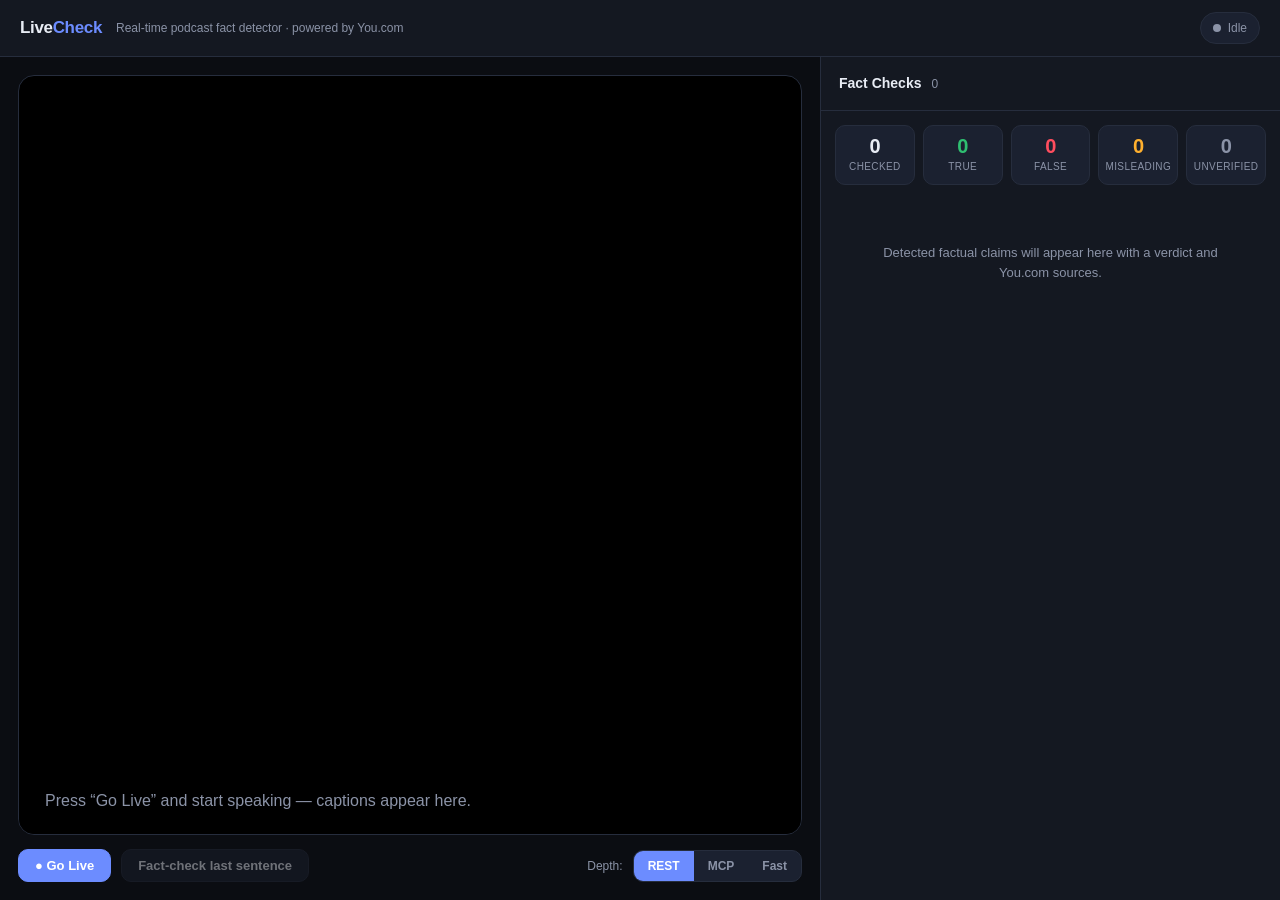
==== you.com/index.html @ 66401780 "Add files via upload" ====
<!DOCTYPE html>
<html lang="en">
<head>
<meta charset="UTF-8" />
<meta name="viewport" content="width=device-width, initial-scale=1.0" />
<title>LiveCheck — Real-Time Podcast Fact Detector</title>
<style>
  :root {
    --bg: #0b0d12;
    --panel: #141821;
    --panel-2: #1b2130;
    --line: #262d3d;
    --text: #e8ecf4;
    --muted: #8b93a7;
    --accent: #6c8cff;
    --true: #2fbf71;
    --false: #ff4d5e;
    --misleading: #ffb02e;
    --unverified: #8b93a7;
  }
  * { box-sizing: border-box; }
  html, body { margin: 0; height: 100%; }
  body {
    background: var(--bg);
    color: var(--text);
    font: 15px/1.5 -apple-system, BlinkMacSystemFont, "Segoe UI", Roboto, sans-serif;
    display: flex;
    flex-direction: column;
    height: 100vh;
    overflow: hidden;
  }
  header {
    display: flex; align-items: center; gap: 14px;
    padding: 12px 20px; border-bottom: 1px solid var(--line);
    background: var(--panel);
  }
  header .logo { font-weight: 700; font-size: 17px; letter-spacing: -0.02em; }
  header .logo span { color: var(--accent); }
  header .tag { color: var(--muted); font-size: 12px; }
  header .spacer { flex: 1; }
  .pill {
    display: inline-flex; align-items: center; gap: 7px;
    padding: 6px 12px; border-radius: 999px; font-size: 12px;
    background: var(--panel-2); border: 1px solid var(--line); color: var(--muted);
  }
  .dot { width: 8px; height: 8px; border-radius: 50%; background: var(--unverified); }
  .dot.live { background: var(--false); animation: pulse 1.2s infinite; }
  @keyframes pulse { 0%,100%{opacity:1} 50%{opacity:.35} }

  .btn {
    border: 1px solid var(--line); background: var(--panel-2); color: var(--text);
    padding: 8px 16px; border-radius: 10px; font-size: 13px; font-weight: 600;
    cursor: pointer; transition: .15s;
  }
  .btn:hover { border-color: var(--accent); }
  .btn.primary { background: var(--accent); border-color: var(--accent); color: #fff; }
  .btn.danger { background: var(--false); border-color: var(--false); color: #fff; }
  .btn:disabled { opacity: .45; cursor: not-allowed; }

  main { display: flex; flex: 1; min-height: 0; }

  /* ---- Stage (podcast video) ---- */
  .stage { flex: 1.4; display: flex; flex-direction: column; padding: 18px; min-width: 0; }
  .video-wrap {
    position: relative; flex: 1; border-radius: 16px; overflow: hidden;
    background: #000; border: 1px solid var(--line); min-height: 0;
  }
  video { width: 100%; height: 100%; object-fit: cover; transform: scaleX(-1); }
  .badge-live {
    position: absolute; top: 14px; left: 14px; z-index: 3;
    background: rgba(255,77,94,.9); color: #fff; font-size: 11px; font-weight: 700;
    padding: 5px 10px; border-radius: 6px; letter-spacing: .05em; display: none;
  }
  .badge-live.on { display: block; }
  .caption {
    position: absolute; left: 0; right: 0; bottom: 0; z-index: 2;
    padding: 40px 26px 22px;
    background: linear-gradient(transparent, rgba(0,0,0,.85));
    font-size: 22px; line-height: 1.4; font-weight: 500;
  }
  .caption .final { opacity: .95; }
  .caption .interim { color: var(--muted); }
  .caption.empty { color: var(--muted); font-size: 16px; font-weight: 400; }

  .controls { display: flex; gap: 10px; align-items: center; padding-top: 14px; }
  .controls .spacer { flex: 1; }
  .mode-toggle { display: flex; background: var(--panel-2); border: 1px solid var(--line); border-radius: 10px; overflow: hidden; }
  .mode-toggle button {
    border: 0; background: transparent; color: var(--muted); padding: 8px 14px;
    font-size: 12px; font-weight: 600; cursor: pointer;
  }
  .mode-toggle button.active { background: var(--accent); color: #fff; }

  /* ---- Feed (fact checks) ---- */
  .feed { flex: 1; border-left: 1px solid var(--line); background: var(--panel);
          display: flex; flex-direction: column; min-width: 340px; max-width: 460px; }
  .feed-head { padding: 16px 18px; border-bottom: 1px solid var(--line);
               display: flex; align-items: center; gap: 10px; }
  .feed-head h2 { margin: 0; font-size: 14px; }
  .feed-head .count { color: var(--muted); font-size: 12px; }
  .scoreboard {
    display: grid; grid-template-columns: repeat(5, 1fr); gap: 8px;
    padding: 14px 14px 4px;
  }
  .stat {
    display: flex; flex-direction: column; align-items: center; gap: 3px;
    background: var(--panel-2); border: 1px solid var(--line);
    border-radius: 10px; padding: 10px 4px;
  }
  .stat-num { font-size: 20px; font-weight: 800; line-height: 1; letter-spacing: -0.02em; }
  .stat-label { font-size: 10px; color: var(--muted); text-transform: uppercase; letter-spacing: .04em; }
  .stat.true .stat-num { color: var(--true); }
  .stat.false .stat-num { color: var(--false); }
  .stat.misleading .stat-num { color: var(--misleading); }
  .stat.unverified .stat-num { color: var(--unverified); }
  .stat.bump { animation: bump .35s ease; }
  @keyframes bump { 0%{transform:scale(1)} 40%{transform:scale(1.12)} 100%{transform:scale(1)} }

  .cards { flex: 1; overflow-y: auto; padding: 14px; display: flex; flex-direction: column; gap: 12px; }
  .empty-state { color: var(--muted); text-align: center; margin-top: 40px; font-size: 13px; padding: 0 24px; }

  .card {
    background: var(--panel-2); border: 1px solid var(--line); border-radius: 12px;
    padding: 14px; animation: rise .25s ease; border-left: 3px solid var(--line);
  }
  @keyframes rise { from { opacity: 0; transform: translateY(8px); } }
  .card .claim { font-size: 14px; font-weight: 500; margin-bottom: 10px; line-height: 1.45; }
  .verdict-row { display: flex; align-items: center; gap: 8px; margin-bottom: 8px; }
  .verdict {
    font-size: 11px; font-weight: 800; letter-spacing: .05em;
    padding: 4px 9px; border-radius: 6px; text-transform: uppercase;
  }
  .verdict.TRUE { background: rgba(47,191,113,.16); color: var(--true); }
  .verdict.FALSE { background: rgba(255,77,94,.16); color: var(--false); }
  .verdict.MISLEADING { background: rgba(255,176,46,.16); color: var(--misleading); }
  .verdict.UNVERIFIED { background: rgba(139,147,167,.16); color: var(--unverified); }
  .verdict.CHECKING { background: rgba(108,140,255,.16); color: var(--accent); }
  .card.TRUE { border-left-color: var(--true); }
  .card.FALSE { border-left-color: var(--false); }
  .card.MISLEADING { border-left-color: var(--misleading); }
  .card .explain { color: #cdd3e0; font-size: 13px; margin-bottom: 10px; }
  .card .sources { display: flex; flex-direction: column; gap: 4px; }
  .card .sources a {
    color: var(--accent); text-decoration: none; font-size: 12px;
    white-space: nowrap; overflow: hidden; text-overflow: ellipsis;
  }
  .card .sources a:hover { text-decoration: underline; }
  .spinner {
    width: 13px; height: 13px; border: 2px solid var(--line);
    border-top-color: var(--accent); border-radius: 50%; animation: spin .7s linear infinite;
  }
  @keyframes spin { to { transform: rotate(360deg); } }
  .error-note { color: var(--false); font-size: 12px; padding: 10px 14px; }
  .hint { color: var(--muted); font-size: 12px; margin-left: 4px; }
</style>
</head>
<body>
<header>
  <div class="logo">Live<span>Check</span></div>
  <div class="tag">Real-time podcast fact detector · powered by You.com</div>
  <div class="spacer"></div>
  <div class="pill"><span class="dot" id="statusDot"></span><span id="statusText">Idle</span></div>
</header>

<main>
  <section class="stage">
    <div class="video-wrap">
      <div class="badge-live" id="liveBadge">● LIVE</div>
      <video id="video" autoplay muted playsinline></video>
      <div class="caption empty" id="caption">Press “Go Live” and start speaking — captions appear here.</div>
    </div>
    <div class="controls">
      <button class="btn primary" id="goBtn">● Go Live</button>
      <button class="btn" id="checkBtn" disabled>Fact-check last sentence</button>
      <div class="spacer"></div>
      <span class="hint">Depth:</span>
      <div class="mode-toggle" id="modeToggle">
        <button data-mode="research" class="active">REST</button>
        <button data-mode="mcp">MCP</button>
        <button data-mode="search">Fast</button>
      </div>
    </div>
  </section>

  <aside class="feed">
    <div class="feed-head">
      <h2>Fact Checks</h2>
      <span class="count" id="feedCount">0</span>
    </div>
    <div class="scoreboard" id="scoreboard">
      <div class="stat" data-k="checked"><span class="stat-num" id="sChecked">0</span><span class="stat-label">Checked</span></div>
      <div class="stat true" data-k="true"><span class="stat-num" id="sTrue">0</span><span class="stat-label">True</span></div>
      <div class="stat false" data-k="false"><span class="stat-num" id="sFalse">0</span><span class="stat-label">False</span></div>
      <div class="stat misleading" data-k="misleading"><span class="stat-num" id="sMisleading">0</span><span class="stat-label">Misleading</span></div>
      <div class="stat unverified" data-k="unverified"><span class="stat-num" id="sUnverified">0</span><span class="stat-label">Unverified</span></div>
    </div>
    <div class="cards" id="cards">
      <div class="empty-state" id="emptyState">
        Detected factual claims will appear here with a verdict and You.com sources.
      </div>
    </div>
  </aside>
</main>

<script>
const $ = (id) => document.getElementById(id);
const video = $("video");
const caption = $("caption");
const cards = $("cards");
let mode = "research";
let recognizing = false;
let recognition = null;
let lastSentence = "";
let checkCount = 0;
const seen = new Set();
const scores = { true: 0, false: 0, misleading: 0, unverified: 0 };

function bumpStat(id) {
  const tile = document.getElementById(id).parentElement;
  tile.classList.remove("bump");
  void tile.offsetWidth; // restart the animation
  tile.classList.add("bump");
}

// ---------- Mode toggle ----------
$("modeToggle").addEventListener("click", (e) => {
  const b = e.target.closest("button"); if (!b) return;
  mode = b.dataset.mode;
  [...$("modeToggle").children].forEach((c) => c.classList.toggle("active", c === b));
});

// ---------- Webcam (the "podcast video") ----------
async function startVideo() {
  try {
    const stream = await navigator.mediaDevices.getUserMedia({ video: true, audio: false });
    video.srcObject = stream;
  } catch (e) {
    console.warn("No camera:", e);
    video.style.background = "linear-gradient(135deg,#1b2130,#0b0d12)";
  }
}

// ---------- Speech recognition ----------
const SR = window.SpeechRecognition || window.webkitSpeechRecognition;

function setStatus(text, live) {
  $("statusText").textContent = text;
  $("statusDot").classList.toggle("live", !!live);
  $("liveBadge").classList.toggle("on", !!live);
}

function initRecognition() {
  if (!SR) {
    alert("This browser doesn't support the Web Speech API. Use Chrome or Edge for the live demo.");
    return null;
  }
  const r = new SR();
  r.continuous = true;
  r.interimResults = true;
  r.lang = "en-US";

  r.onresult = (event) => {
    let interim = "", finalChunk = "";
    for (let i = event.resultIndex; i < event.results.length; i++) {
      const t = event.results[i][0].transcript;
      if (event.results[i].isFinal) finalChunk += t;
      else interim += t;
    }
    if (finalChunk) {
      caption.classList.remove("empty");
      caption.innerHTML = `<span class="final">${escapeHtml(finalChunk)}</span>`;
      handleFinal(finalChunk.trim());
    } else if (interim) {
      caption.classList.remove("empty");
      caption.innerHTML = `<span class="interim">${escapeHtml(interim)}</span>`;
    }
  };
  r.onerror = (e) => { if (e.error === "no-speech") return; console.warn("SR error", e.error); };
  r.onend = () => { if (recognizing) r.start(); }; // auto-restart while live
  return r;
}

// Split a finalized chunk into sentences and auto-check the "claim-like" ones.
function handleFinal(text) {
  if (!text) return;
  const sentences = text.split(/(?<=[.!?])\s+/).map((s) => s.trim()).filter(Boolean);
  for (const s of sentences) {
    lastSentence = s;
    $("checkBtn").disabled = false;
    if (looksLikeClaim(s)) autoCheck(s);
  }
  // If no sentence boundary yet, still remember the running text.
  if (sentences.length === 0) { lastSentence = text; $("checkBtn").disabled = false; }
}

// Lightweight claim detector: assertions with numbers, dates, comparatives,
// or "is/was/are" statements that aren't questions.
function looksLikeClaim(s) {
  if (s.length < 18 || s.endsWith("?")) return false;
  const words = s.split(/\s+/).length;
  if (words < 4) return false;
  const patterns = [
    /\d/,                                            // any number / year / stat
    /\b(percent|percentage|million|billion|thousand)\b/i,
    /\b(is|are|was|were|has|have|will|causes?|caused|prevents?|increases?|decreases?|reduces?)\b/i,
    /\b(first|largest|biggest|most|highest|lowest|only|never|always)\b/i,
    /\b(in|since|by)\s+(19|20)\d\d\b/i,
  ];
  return patterns.some((p) => p.test(s));
}

function escapeHtml(s) {
  return s.replace(/[&<>"']/g, (c) => ({ "&": "&amp;", "<": "&lt;", ">": "&gt;", '"': "&quot;", "'": "&#39;" }[c]));
}

// ---------- Fact checking ----------
async function autoCheck(claim) {
  const key = claim.toLowerCase().replace(/[^a-z0-9]+/g, " ").trim();
  if (seen.has(key)) return;          // don't re-check the same sentence
  seen.add(key);
  runCheck(claim);
}

async function runCheck(claim) {
  $("emptyState").style.display = "none";
  const card = document.createElement("div");
  card.className = "card CHECKING";
  card.innerHTML = `
    <div class="claim">${escapeHtml(claim)}</div>
    <div class="verdict-row"><span class="spinner"></span>
      <span class="verdict CHECKING">Checking…</span></div>`;
  cards.prepend(card);
  checkCount++; $("feedCount").textContent = checkCount;
  $("sChecked").textContent = checkCount; bumpStat("sChecked");

  try {
    const res = await fetch("/api/factcheck", {
      method: "POST",
      headers: { "Content-Type": "application/json" },
      body: JSON.stringify({ claim, mode }),
    });
    const data = await res.json();
    if (!res.ok) throw new Error(data.error || "request failed");
    renderResult(card, claim, data);
  } catch (e) {
    card.className = "card";
    card.querySelector(".verdict-row").innerHTML =
      `<span class="verdict UNVERIFIED">Error</span>`;
    const note = document.createElement("div");
    note.className = "error-note";
    note.textContent = e.message;
    card.appendChild(note);
  }
}

function renderResult(card, claim, data) {
  const v = (data.verdict || "UNVERIFIED").toUpperCase();
  card.className = "card " + v;
  const tally = { TRUE: ["sTrue", "true"], FALSE: ["sFalse", "false"],
                  MISLEADING: ["sMisleading", "misleading"], UNVERIFIED: ["sUnverified", "unverified"] };
  const [tileId, key] = tally[v] || tally.UNVERIFIED;
  scores[key]++; document.getElementById(tileId).textContent = scores[key]; bumpStat(tileId);
  const sources = (data.sources || [])
    .filter((s) => s.url)
    .map((s) => `<a href="${s.url}" target="_blank" rel="noopener">↗ ${escapeHtml(s.title || s.url)}</a>`)
    .join("");
  card.innerHTML = `
    <div class="claim">${escapeHtml(claim)}</div>
    <div class="verdict-row"><span class="verdict ${v}">${v}</span>
      <span class="hint">${data.mode === "search" ? "web sources" : data.mode === "mcp" ? "via MCP · grounded" : "grounded verdict"}</span></div>
    <div class="explain">${escapeHtml(data.explanation || "")}</div>
    <div class="sources">${sources}</div>`;
}

// ---------- Controls ----------
$("goBtn").addEventListener("click", () => {
  if (!recognizing) {
    recognition = recognition || initRecognition();
    if (!recognition) return;
    recognizing = true;
    recognition.start();
    startVideo();
    setStatus("Live · listening", true);
    $("goBtn").textContent = "■ Stop";
    $("goBtn").classList.replace("primary", "danger");
  } else {
    recognizing = false;
    recognition.stop();
    setStatus("Stopped", false);
    $("goBtn").textContent = "● Go Live";
    $("goBtn").classList.replace("danger", "primary");
  }
});

$("checkBtn").addEventListener("click", () => {
  if (lastSentence) { seen.delete(lastSentence.toLowerCase().replace(/[^a-z0-9]+/g, " ").trim()); autoCheck(lastSentence); }
});
</script>
</body>
</html>
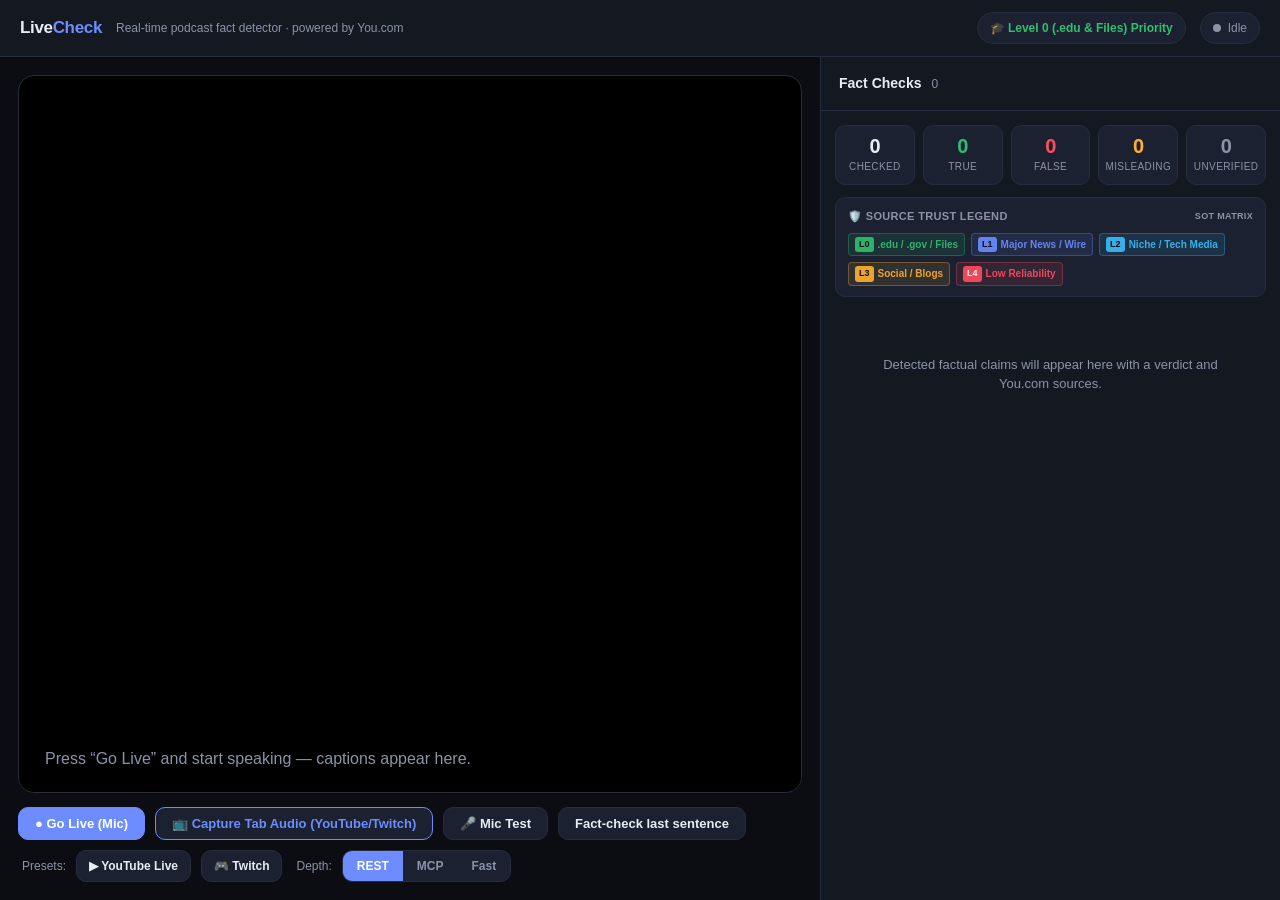
==== commit 55970921: "working with screenshare capabilities" ====
--- a/you.com/index.html
+++ b/you.com/index.html
@@ -152,6 +152,113 @@
   @keyframes spin { to { transform: rotate(360deg); } }
   .error-note { color: var(--false); font-size: 12px; padding: 10px 14px; }
   .hint { color: var(--muted); font-size: 12px; margin-left: 4px; }
+
+  /* ---- Source Trust Architecture (SoT) ---- */
+  .top-trust-badge {
+    display: inline-flex; align-items: center; gap: 6px;
+    background: rgba(47, 191, 113, 0.15); border: 1px solid var(--true);
+    color: var(--true); font-size: 11px; font-weight: 700;
+    padding: 4px 9px; border-radius: 6px; margin-bottom: 10px;
+    letter-spacing: .02em;
+  }
+  .sources { display: flex; flex-direction: column; gap: 6px; margin-top: 6px; }
+  .source-item {
+    display: flex; align-items: center; gap: 8px; font-size: 12px; overflow: hidden;
+    padding: 6px 10px; border-radius: 8px; background: rgba(255,255,255,0.02);
+    border: 1px solid var(--line); transition: .15s ease;
+  }
+  .source-item.level-0-item {
+    background: rgba(47, 191, 113, 0.08); border-color: rgba(47, 191, 113, 0.35);
+  }
+  .source-item.level-1-item {
+    background: rgba(108, 140, 255, 0.08); border-color: rgba(108, 140, 255, 0.35);
+  }
+  .source-item.level-2-item {
+    background: rgba(56, 189, 248, 0.05); border-color: rgba(56, 189, 248, 0.25);
+  }
+  .source-item.level-3-item {
+    background: rgba(255, 176, 46, 0.05); border-color: rgba(255, 176, 46, 0.25);
+  }
+  .source-item.level-4-item {
+    background: rgba(255, 77, 94, 0.08); border-color: rgba(255, 77, 94, 0.35);
+  }
+
+  .source-pill {
+    font-size: 10px; font-weight: 700; padding: 2px 7px; border-radius: 4px;
+    white-space: nowrap; letter-spacing: .02em; border: 1px solid transparent;
+  }
+
+  /* Color Hierarchy Badges */
+  .lvl-0, .source-pill.level-0 {
+    background: #2fbf71; color: #0b0d12; font-weight: 800; border-color: #2fbf71;
+  }
+  .lvl-1, .source-pill.level-1 {
+    background: #6c8cff; color: #0b0d12; font-weight: 800; border-color: #6c8cff;
+  }
+  .lvl-2, .source-pill.level-2 {
+    background: #38bdf8; color: #0b0d12; font-weight: 700; border-color: #38bdf8;
+  }
+  .lvl-3, .source-pill.level-3 {
+    background: #ffb02e; color: #0b0d12; font-weight: 700; border-color: #ffb02e;
+  }
+  .lvl-4, .source-pill.level-4 {
+    background: #ff4d5e; color: #ffffff; font-weight: 700; border-color: #ff4d5e;
+  }
+
+  .source-item a {
+    color: var(--text); text-decoration: none; font-size: 12px; font-weight: 500;
+    white-space: nowrap; overflow: hidden; text-overflow: ellipsis; flex: 1;
+  }
+  .source-item a:hover { color: var(--accent); text-decoration: underline; }
+
+  /* ---- Source Trust Legend ---- */
+  .sot-legend {
+    margin: 8px 14px 4px; padding: 10px 12px;
+    background: var(--panel-2); border: 1px solid var(--line); border-radius: 10px;
+    display: flex; flex-direction: column; gap: 8px;
+  }
+  .legend-head {
+    font-size: 11px; font-weight: 700; color: var(--muted);
+    letter-spacing: 0.03em; text-transform: uppercase; display: flex; align-items: center; justify-content: space-between;
+  }
+  .legend-grid {
+    display: flex; flex-wrap: wrap; gap: 6px;
+  }
+  .legend-item {
+    display: inline-flex; align-items: center; gap: 4px;
+    font-size: 10px; font-weight: 600; padding: 3px 6px; border-radius: 4px;
+    border: 1px solid transparent; opacity: 0.92;
+  }
+  .legend-item .lvl-tag {
+    font-weight: 800; font-size: 9px; padding: 1px 4px; border-radius: 3px;
+  }
+  .legend-item.lvl-0-box { background: rgba(47, 191, 113, 0.12); color: #2fbf71; border-color: rgba(47, 191, 113, 0.35); }
+  .legend-item.lvl-1-box { background: rgba(108, 140, 255, 0.12); color: #6c8cff; border-color: rgba(108, 140, 255, 0.35); }
+  .legend-item.lvl-2-box { background: rgba(56, 189, 248, 0.12); color: #38bdf8; border-color: rgba(56, 189, 248, 0.35); }
+  .legend-item.lvl-3-box { background: rgba(255, 176, 46, 0.12); color: #ffb02e; border-color: rgba(255, 176, 46, 0.35); }
+  .legend-item.lvl-4-box { background: rgba(255, 77, 94, 0.12); color: #ff4d5e; border-color: rgba(255, 77, 94, 0.35); }
+
+  /* ---- Mic Test Panel ---- */
+  .mic-test-panel {
+    margin-top: 12px; padding: 12px 16px;
+    background: var(--panel-2); border: 1px solid var(--line); border-radius: 12px;
+    display: flex; flex-direction: column; gap: 8px; animation: rise .2s ease;
+  }
+  .mic-meter-header { display: flex; align-items: center; gap: 8px; font-size: 13px; font-weight: 600; }
+  .mic-meter-header .btn-sm {
+    margin-left: auto; background: transparent; border: 1px solid var(--line);
+    color: var(--muted); padding: 3px 8px; border-radius: 6px; cursor: pointer; font-size: 11px;
+  }
+  .mic-meter-header .btn-sm:hover { color: var(--text); border-color: var(--accent); }
+  .mic-meter-bar-wrap {
+    height: 10px; background: #000; border-radius: 5px; overflow: hidden; border: 1px solid var(--line);
+  }
+  .mic-meter-bar {
+    height: 100%; width: 0%;
+    background: linear-gradient(90deg, var(--true), var(--misleading), var(--false));
+    transition: width 0.08s ease-out;
+  }
+  .mic-test-note { font-size: 12px; color: var(--muted); }
 </style>
 </head>
 <body>
@@ -159,6 +266,7 @@
   <div class="logo">Live<span>Check</span></div>
   <div class="tag">Real-time podcast fact detector · powered by You.com</div>
   <div class="spacer"></div>
+  <div class="pill" title="Source Trust Architecture Active"><span style="color:var(--true); font-weight:700;">🎓 Level 0 (.edu & Files) Priority</span></div>
   <div class="pill"><span class="dot" id="statusDot"></span><span id="statusText">Idle</span></div>
 </header>
 
@@ -169,10 +277,26 @@
       <video id="video" autoplay muted playsinline></video>
       <div class="caption empty" id="caption">Press “Go Live” and start speaking — captions appear here.</div>
     </div>
-    <div class="controls">
-      <button class="btn primary" id="goBtn">● Go Live</button>
-      <button class="btn" id="checkBtn" disabled>Fact-check last sentence</button>
+    <div class="mic-test-panel" id="micTestPanel" style="display:none;">
+      <div class="mic-meter-header">
+        <span>🎤 Mic Signal Level:</span>
+        <span id="micTestStatus">Testing...</span>
+        <button class="btn-sm" id="closeMicTest">✕ Close Test</button>
+      </div>
+      <div class="mic-meter-bar-wrap">
+        <div class="mic-meter-bar" id="micMeterBar"></div>
+      </div>
+      <div class="mic-test-note" id="micTestNote">Listening for audio signal...</div>
+    </div>
+    <div class="controls" style="flex-wrap: wrap;">
+      <button class="btn primary" id="goBtn">● Go Live (Mic)</button>
+      <button class="btn" id="streamBtn" style="border-color: var(--accent); color: var(--accent); font-weight:700;">📺 Capture Tab Audio (YouTube/Twitch)</button>
+      <button class="btn" id="micTestBtn">🎤 Mic Test</button>
+      <button class="btn" id="checkBtn">Fact-check last sentence</button>
       <div class="spacer"></div>
+      <span class="hint">Presets:</span>
+      <a href="https://www.youtube.com/live" target="_blank" rel="noopener" class="btn" style="padding: 6px 12px; font-size:12px; text-decoration:none; display:inline-flex; align-items:center; gap:4px;">▶ YouTube Live</a>
+      <a href="https://www.twitch.tv" target="_blank" rel="noopener" class="btn" style="padding: 6px 12px; font-size:12px; text-decoration:none; display:inline-flex; align-items:center; gap:4px;">🎮 Twitch</a>
       <span class="hint">Depth:</span>
       <div class="mode-toggle" id="modeToggle">
         <button data-mode="research" class="active">REST</button>
@@ -194,6 +318,22 @@
       <div class="stat misleading" data-k="misleading"><span class="stat-num" id="sMisleading">0</span><span class="stat-label">Misleading</span></div>
       <div class="stat unverified" data-k="unverified"><span class="stat-num" id="sUnverified">0</span><span class="stat-label">Unverified</span></div>
     </div>
+
+    <!-- Source Trust Architecture (SoT) Legend -->
+    <div class="sot-legend" id="sotLegend">
+      <div class="legend-head">
+        <span>🛡️ Source Trust Legend</span>
+        <span style="font-size:9px; color:var(--muted);">SoT Matrix</span>
+      </div>
+      <div class="legend-grid">
+        <div class="legend-item lvl-0-box"><span class="lvl-tag lvl-0">L0</span><span>.edu / .gov / Files</span></div>
+        <div class="legend-item lvl-1-box"><span class="lvl-tag lvl-1">L1</span><span>Major News / Wire</span></div>
+        <div class="legend-item lvl-2-box"><span class="lvl-tag lvl-2">L2</span><span>Niche / Tech Media</span></div>
+        <div class="legend-item lvl-3-box"><span class="lvl-tag lvl-3">L3</span><span>Social / Blogs</span></div>
+        <div class="legend-item lvl-4-box"><span class="lvl-tag lvl-4">L4</span><span>Low Reliability</span></div>
+      </div>
+    </div>
+
     <div class="cards" id="cards">
       <div class="empty-state" id="emptyState">
         Detected factual claims will appear here with a verdict and You.com sources.
@@ -249,6 +389,18 @@
   $("liveBadge").classList.toggle("on", !!live);
 }
 
+function updateSentenceTracking(rawText) {
+  if (!rawText) return;
+  const text = rawText.trim();
+  if (!text) return;
+  const sentences = text.split(/(?<=[.!?])\s+/).map((s) => s.trim()).filter(Boolean);
+  if (sentences.length > 0) {
+    lastSentence = sentences[sentences.length - 1];
+  } else {
+    lastSentence = text;
+  }
+}
+
 function initRecognition() {
   if (!SR) {
     alert("This browser doesn't support the Web Speech API. Use Chrome or Edge for the live demo.");
@@ -273,9 +425,17 @@
     } else if (interim) {
       caption.classList.remove("empty");
       caption.innerHTML = `<span class="interim">${escapeHtml(interim)}</span>`;
+      updateSentenceTracking(interim);
     }
   };
-  r.onerror = (e) => { if (e.error === "no-speech") return; console.warn("SR error", e.error); };
+  r.onerror = (e) => {
+    if (e.error === "no-speech") return;
+    console.warn("SR error", e.error);
+    if (e.error === "not-allowed" || e.error === "audio-capture") {
+      setStatus("⚠️ Mic error: " + e.error, false);
+      alert("Microphone permission was denied or no mic was detected. Please check browser microphone permissions.");
+    }
+  };
   r.onend = () => { if (recognizing) r.start(); }; // auto-restart while live
   return r;
 }
@@ -283,14 +443,11 @@
 // Split a finalized chunk into sentences and auto-check the "claim-like" ones.
 function handleFinal(text) {
   if (!text) return;
+  updateSentenceTracking(text);
   const sentences = text.split(/(?<=[.!?])\s+/).map((s) => s.trim()).filter(Boolean);
   for (const s of sentences) {
-    lastSentence = s;
-    $("checkBtn").disabled = false;
     if (looksLikeClaim(s)) autoCheck(s);
   }
-  // If no sentence boundary yet, still remember the running text.
-  if (sentences.length === 0) { lastSentence = text; $("checkBtn").disabled = false; }
 }
 
 // Lightweight claim detector: assertions with numbers, dates, comparatives,
@@ -360,11 +517,36 @@
                   MISLEADING: ["sMisleading", "misleading"], UNVERIFIED: ["sUnverified", "unverified"] };
   const [tileId, key] = tally[v] || tally.UNVERIFIED;
   scores[key]++; document.getElementById(tileId).textContent = scores[key]; bumpStat(tileId);
+
+  const hasLevel0 = data.has_level0 || (data.sources || []).some(s => s.level === 0);
+  const level0BadgeHtml = hasLevel0 
+    ? `<div class="top-trust-badge">🎓 Level 0 Authority Citation (.edu / Document File)</div>` 
+    : ``;
+
+  const defaultBadges = {
+    0: "🎓 L0 · .edu / File",
+    1: "📰 L1 · Major Wire",
+    2: "🌐 L2 · Tech / Media",
+    3: "💬 L3 · Social / Blog",
+    4: "⚠️ L4 · Low Trust"
+  };
+
   const sources = (data.sources || [])
     .filter((s) => s.url)
-    .map((s) => `<a href="${s.url}" target="_blank" rel="noopener">↗ ${escapeHtml(s.title || s.url)}</a>`)
+    .map((s) => {
+      const level = s.level !== undefined ? s.level : 2;
+      const badgeText = s.badge || defaultBadges[level] || `L${level} Source`;
+      const pillClass = `source-pill level-${level}`;
+      const itemClass = `source-item level-${level}-item`;
+      return `<div class="${itemClass}">
+        <span class="${pillClass}">${escapeHtml(badgeText)}</span>
+        <a href="${s.url}" target="_blank" rel="noopener">↗ ${escapeHtml(s.title || s.url)}</a>
+      </div>`;
+    })
     .join("");
+
   card.innerHTML = `
+    ${level0BadgeHtml}
     <div class="claim">${escapeHtml(claim)}</div>
     <div class="verdict-row"><span class="verdict ${v}">${v}</span>
       <span class="hint">${data.mode === "search" ? "web sources" : data.mode === "mcp" ? "via MCP · grounded" : "grounded verdict"}</span></div>
@@ -372,8 +554,177 @@
     <div class="sources">${sources}</div>`;
 }
 
+
+
+// ---------- Mic Test ----------
+let testAudioCtx = null;
+let testMicStream = null;
+let testAnalyser = null;
+let testAnimId = null;
+
+async function startMicTest() {
+  const panel = $("micTestPanel");
+  const status = $("micTestStatus");
+  const note = $("micTestNote");
+  const bar = $("micMeterBar");
+  panel.style.display = "flex";
+  status.textContent = "Connecting mic...";
+  note.textContent = "Please grant microphone permission if requested.";
+
+  try {
+    testMicStream = await navigator.mediaDevices.getUserMedia({ audio: true });
+    testAudioCtx = new (window.AudioContext || window.webkitAudioContext)();
+    const source = testAudioCtx.createMediaStreamSource(testMicStream);
+    testAnalyser = testAudioCtx.createAnalyser();
+    testAnalyser.fftSize = 256;
+    source.connect(testAnalyser);
+
+    const dataArray = new Uint8Array(testAnalyser.frequencyBinCount);
+    status.textContent = "Active · Speak to test level";
+
+    let detectedSound = false;
+
+    function updateMeter() {
+      if (!testAnalyser) return;
+      testAnalyser.getByteFrequencyData(dataArray);
+      let sum = 0;
+      for (let i = 0; i < dataArray.length; i++) {
+        sum += dataArray[i];
+      }
+      const average = sum / dataArray.length;
+      const volumePercent = Math.min(100, Math.round((average / 128) * 100 * 2.0));
+      bar.style.width = volumePercent + "%";
+
+      if (volumePercent > 8) {
+        detectedSound = true;
+        note.innerHTML = `<span style="color: var(--true); font-weight:600;">✅ Mic audio detected! Current input level: ${volumePercent}%</span>`;
+      } else if (!detectedSound) {
+        note.textContent = "Listening... Speak into your microphone to verify audio pickup.";
+      }
+      testAnimId = requestAnimationFrame(updateMeter);
+    }
+    updateMeter();
+  } catch (e) {
+    console.error("Mic test error:", e);
+    status.textContent = "⚠️ Mic Access Failed";
+    note.innerHTML = `<span style="color: var(--false);">Error: ${escapeHtml(e.message || "Microphone access denied or unreadable.")}</span>`;
+    bar.style.width = "0%";
+  }
+}
+
+function stopMicTest() {
+  if (testAnimId) cancelAnimationFrame(testAnimId);
+  if (testMicStream) {
+    testMicStream.getTracks().forEach((t) => t.stop());
+    testMicStream = null;
+  }
+  if (testAudioCtx) {
+    testAudioCtx.close();
+    testAudioCtx = null;
+  }
+  testAnalyser = null;
+  testAnimId = null;
+  $("micTestPanel").style.display = "none";
+  $("micMeterBar").style.width = "0%";
+}
+
+$("micTestBtn").addEventListener("click", () => {
+  if ($("micTestPanel").style.display === "none") {
+    startMicTest();
+  } else {
+    stopMicTest();
+  }
+});
+
+$("closeMicTest").addEventListener("click", stopMicTest);
+
+// ---------- Tab / Stream Audio Capture (getDisplayMedia) ----------
+let tabDisplayStream = null;
+let tabAudioCtx = null;
+let tabAudioSource = null;
+
+async function startTabCapture() {
+  stopMicTest();
+  try {
+    // Request system/tab stream with getDisplayMedia({ video: true, audio: true })
+    tabDisplayStream = await navigator.mediaDevices.getDisplayMedia({
+      video: { displaySurface: "browser" },
+      audio: {
+        suppressLocalAudioPlayback: false,
+        autoGainControl: true,
+        echoCancellation: false,
+        noiseSuppression: false
+      }
+    });
+
+    const audioTracks = tabDisplayStream.getAudioTracks();
+    if (audioTracks.length === 0) {
+      alert("⚠️ No tab audio track found in the captured stream.\n\nWhen selecting the Chrome Tab (YouTube / Twitch), make sure to check 'Share tab audio' in the browser prompt!");
+    } else {
+      tabAudioCtx = new (window.AudioContext || window.webkitAudioContext)();
+      tabAudioSource = tabAudioCtx.createMediaStreamSource(tabDisplayStream);
+      tabAudioSource.connect(tabAudioCtx.destination);
+    }
+
+    // Display captured YouTube/Twitch video stream live inside the stage video box!
+    video.srcObject = tabDisplayStream;
+    video.muted = false;
+    try { await video.play(); } catch(e) {}
+
+    // Feed audio into Web Speech API recognizer
+    recognition = recognition || initRecognition();
+    if (recognition) {
+      recognizing = true;
+      try { recognition.start(); } catch(e) {}
+    }
+
+    setStatus("Live · Tab Audio (YouTube/Twitch)", true);
+    $("streamBtn").textContent = "■ Stop Stream Capture";
+    $("streamBtn").classList.add("danger");
+
+    if (tabDisplayStream.getVideoTracks()[0]) {
+      tabDisplayStream.getVideoTracks()[0].onended = () => {
+        stopTabCapture();
+      };
+    }
+  } catch (err) {
+    console.warn("Tab stream capture canceled or failed:", err);
+    if (err.name !== "NotAllowedError") {
+      alert("Could not capture tab audio: " + err.message);
+    }
+  }
+}
+
+function stopTabCapture() {
+  if (tabDisplayStream) {
+    tabDisplayStream.getTracks().forEach((t) => t.stop());
+    tabDisplayStream = null;
+  }
+  if (tabAudioCtx) {
+    tabAudioCtx.close();
+    tabAudioCtx = null;
+  }
+  if (recognizing && recognition) {
+    recognizing = false;
+    try { recognition.stop(); } catch(e) {}
+  }
+  setStatus("Stopped", false);
+  $("streamBtn").textContent = "📺 Capture Tab Audio (YouTube/Twitch)";
+  $("streamBtn").classList.remove("danger");
+}
+
+$("streamBtn").addEventListener("click", () => {
+  if (!tabDisplayStream) {
+    startTabCapture();
+  } else {
+    stopTabCapture();
+  }
+});
+
 // ---------- Controls ----------
 $("goBtn").addEventListener("click", () => {
+  stopMicTest();
+  stopTabCapture();
   if (!recognizing) {
     recognition = recognition || initRecognition();
     if (!recognition) return;
@@ -387,14 +738,30 @@
     recognizing = false;
     recognition.stop();
     setStatus("Stopped", false);
-    $("goBtn").textContent = "● Go Live";
+    $("goBtn").textContent = "● Go Live (Mic)";
     $("goBtn").classList.replace("danger", "primary");
   }
 });
 
 $("checkBtn").addEventListener("click", () => {
-  if (lastSentence) { seen.delete(lastSentence.toLowerCase().replace(/[^a-z0-9]+/g, " ").trim()); autoCheck(lastSentence); }
+  let target = lastSentence;
+  if (!target) {
+    const rawCaption = caption.textContent || "";
+    if (rawCaption && !caption.classList.contains("empty")) {
+      const sentences = rawCaption.split(/(?<=[.!?])\s+/).map((s) => s.trim()).filter(Boolean);
+      target = sentences.length > 0 ? sentences[sentences.length - 1] : rawCaption.trim();
+    }
+  }
+
+  if (target && target.length > 3) {
+    const key = target.toLowerCase().replace(/[^a-z0-9]+/g, " ").trim();
+    seen.delete(key);
+    runCheck(target);
+  } else {
+    alert("No speech detected yet. Click '● Go Live' or '📺 Capture Tab Audio' and start a stream or speak a sentence first!");
+  }
 });
 </script>
 </body>
 </html>
+
